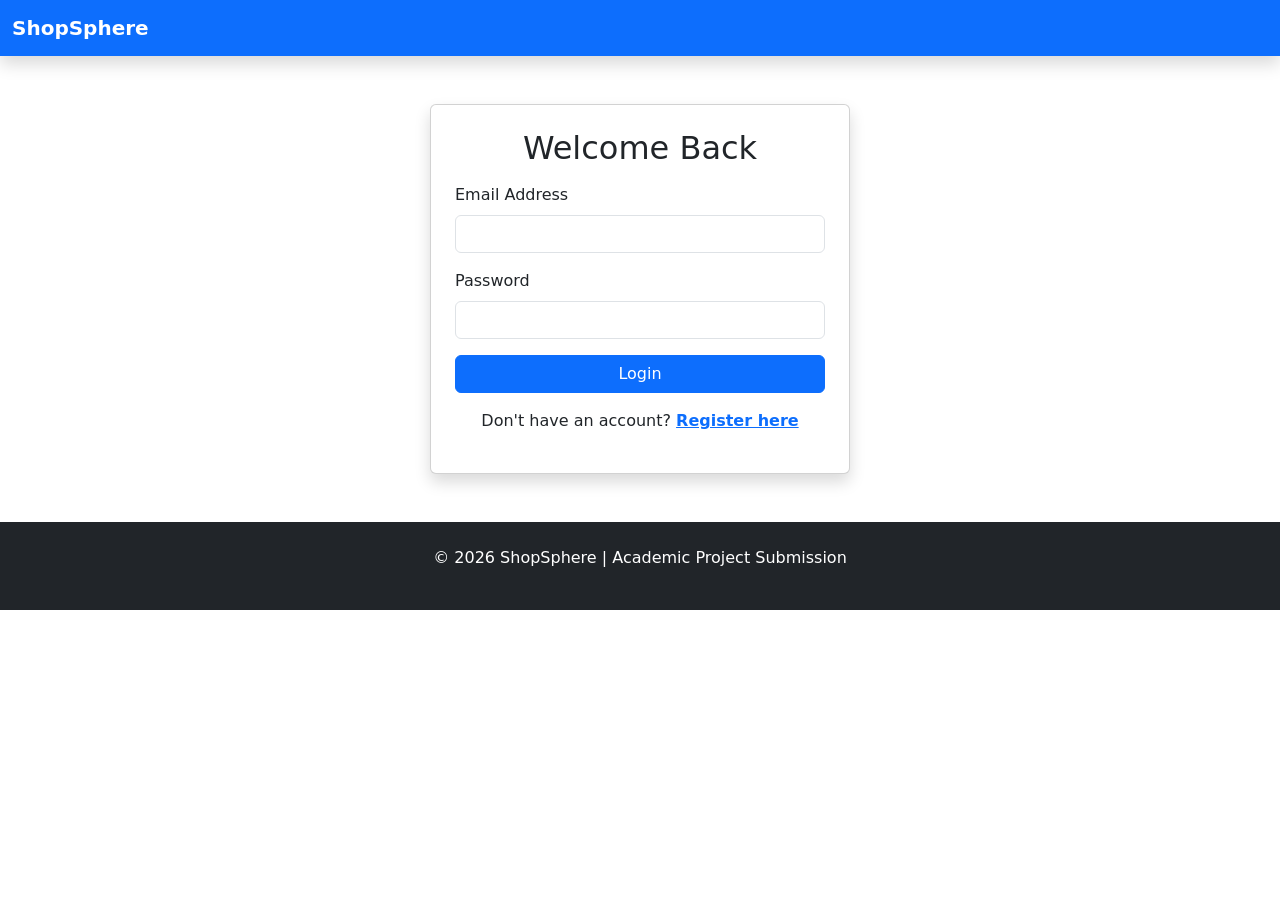
==== login.html @ 938d86ef "first commit" ====
<!DOCTYPE html>
<html lang="en">
<head>
  <meta charset="UTF-8">
  <meta name="viewport" content="width=device-width, initial-scale=1.0">
  <title>Login - ShopSphere</title>
  <link href="https://cdn.jsdelivr.net/npm/bootstrap@5.3.3/dist/css/bootstrap.min.css" rel="stylesheet">
</head>
<body>
  <!-- Navbar -->
  <nav class="navbar navbar-expand-lg navbar-dark bg-primary sticky-top shadow">
    <div class="container-fluid">
      <a class="navbar-brand fw-bold" href="index.html">ShopSphere</a>
    </div>
  </nav>

  <!-- Login Form -->
  <div class="container my-5">
    <div class="card shadow p-4 mx-auto" style="max-width:420px;">
      <h2 class="text-center mb-3">Welcome Back</h2>
      <form id="loginForm">
        <div class="mb-3">
          <label for="email" class="form-label">Email Address</label>
          <input type="email" class="form-control" id="email" required>
        </div>
        <div class="mb-3">
          <label for="password" class="form-label">Password</label>
          <input type="password" class="form-control" id="password" required>
        </div>
        <button type="submit" class="btn btn-primary w-100">Login</button>
      </form>
      <p class="text-center mt-3">Don't have an account? <a href="register.html" class="text-primary fw-bold">Register here</a></p>
    </div>
  </div>

  <footer class="bg-dark text-white text-center py-4 mt-5">
    <p>&copy; 2026 ShopSphere | Academic Project Submission</p>
  </footer>

  <script>
    document.getElementById('loginForm').addEventListener('submit', function(e) {
      e.preventDefault();
      const email = document.getElementById('email').value;
      const password = document.getElementById('password').value;
      if (email && password) {
        alert("✅ Login Successful!\n\nWelcome to ShopSphere 🎉");
        window.location.href = "index.html";
      } else {
        alert("❌ Please fill in all fields.");
      }
    });
  </script>
</body>
</html>
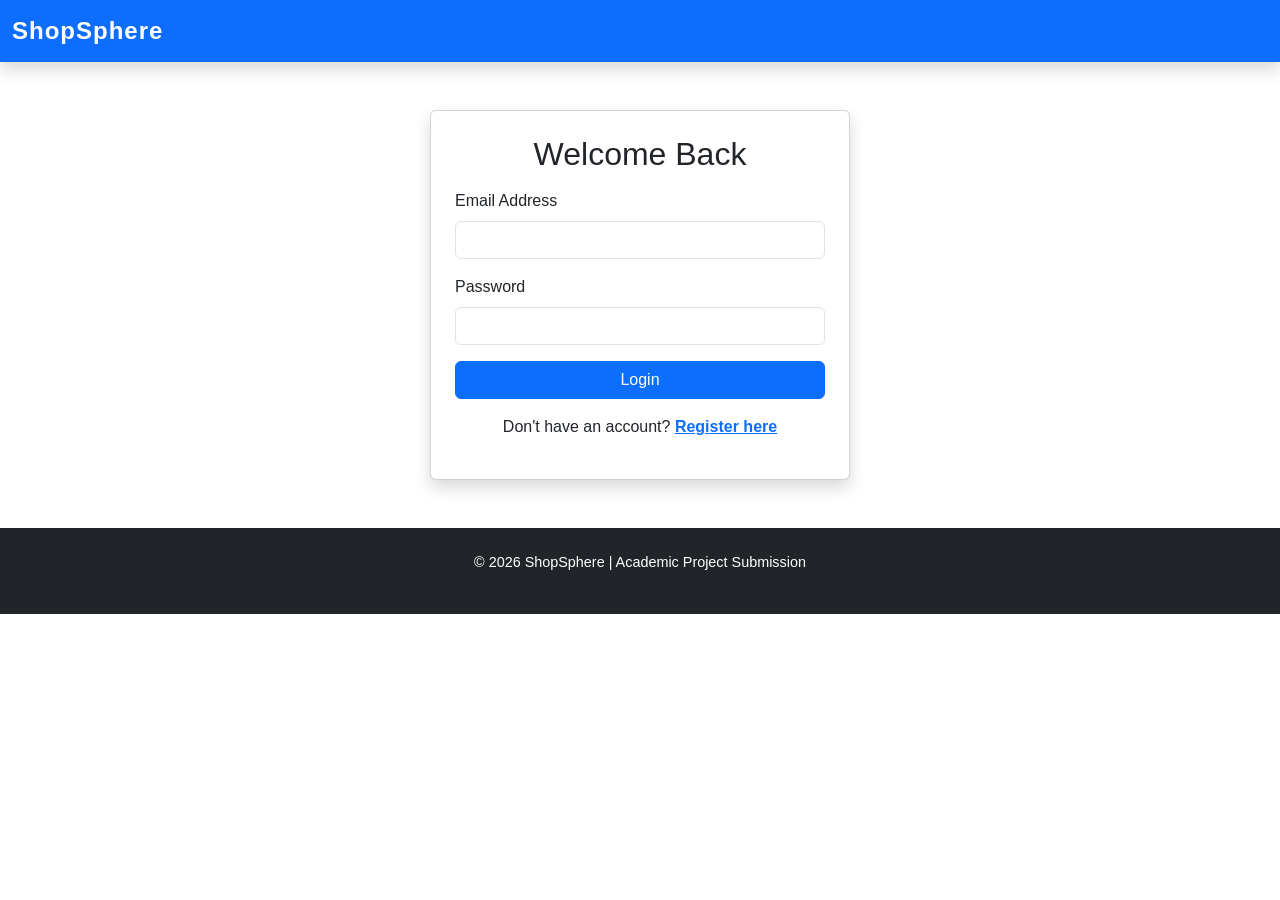
==== commit a9afe031: "week-3 updated" ====
--- a/login.html
+++ b/login.html
@@ -5,16 +5,15 @@
   <meta name="viewport" content="width=device-width, initial-scale=1.0">
   <title>Login - ShopSphere</title>
   <link href="https://cdn.jsdelivr.net/npm/bootstrap@5.3.3/dist/css/bootstrap.min.css" rel="stylesheet">
+  <link rel="stylesheet" href="css/style.css">
 </head>
 <body>
-  <!-- Navbar -->
   <nav class="navbar navbar-expand-lg navbar-dark bg-primary sticky-top shadow">
     <div class="container-fluid">
       <a class="navbar-brand fw-bold" href="index.html">ShopSphere</a>
     </div>
   </nav>
 
-  <!-- Login Form -->
   <div class="container my-5">
     <div class="card shadow p-4 mx-auto" style="max-width:420px;">
       <h2 class="text-center mb-3">Welcome Back</h2>
@@ -40,14 +39,19 @@
   <script>
     document.getElementById('loginForm').addEventListener('submit', function(e) {
       e.preventDefault();
-      const email = document.getElementById('email').value;
+      const email = document.getElementById('email').value.trim();
       const password = document.getElementById('password').value;
-      if (email && password) {
-        alert("✅ Login Successful!\n\nWelcome to ShopSphere 🎉");
-        window.location.href = "index.html";
-      } else {
-        alert("❌ Please fill in all fields.");
+      const emailPattern = /^[^ ]+@[^ ]+\.[a-z]{2,3}$/;
+      if (!email.match(emailPattern)) {
+        alert("❌ Invalid email format.");
+        return;
       }
+      if (!password) {
+        alert("❌ Password is required.");
+        return;
+      }
+      alert("✅ Login Successful!");
+      window.location.href = "index.html";
     });
   </script>
 </body>
--- a/css/style.css
+++ b/css/style.css
@@ -0,0 +1,22 @@
+/* Custom overrides for ShopSphere */
+body {
+  font-family: 'Segoe UI', Tahoma, Geneva, Verdana, sans-serif;
+}
+
+.navbar-brand {
+  font-size: 1.5rem;
+  letter-spacing: 1px;
+}
+
+.hero h1 {
+  text-shadow: 2px 2px 6px rgba(0,0,0,0.6);
+}
+
+.card img {
+  height: 250px;
+  object-fit: cover;
+}
+
+footer {
+  font-size: 0.9rem;
+}
